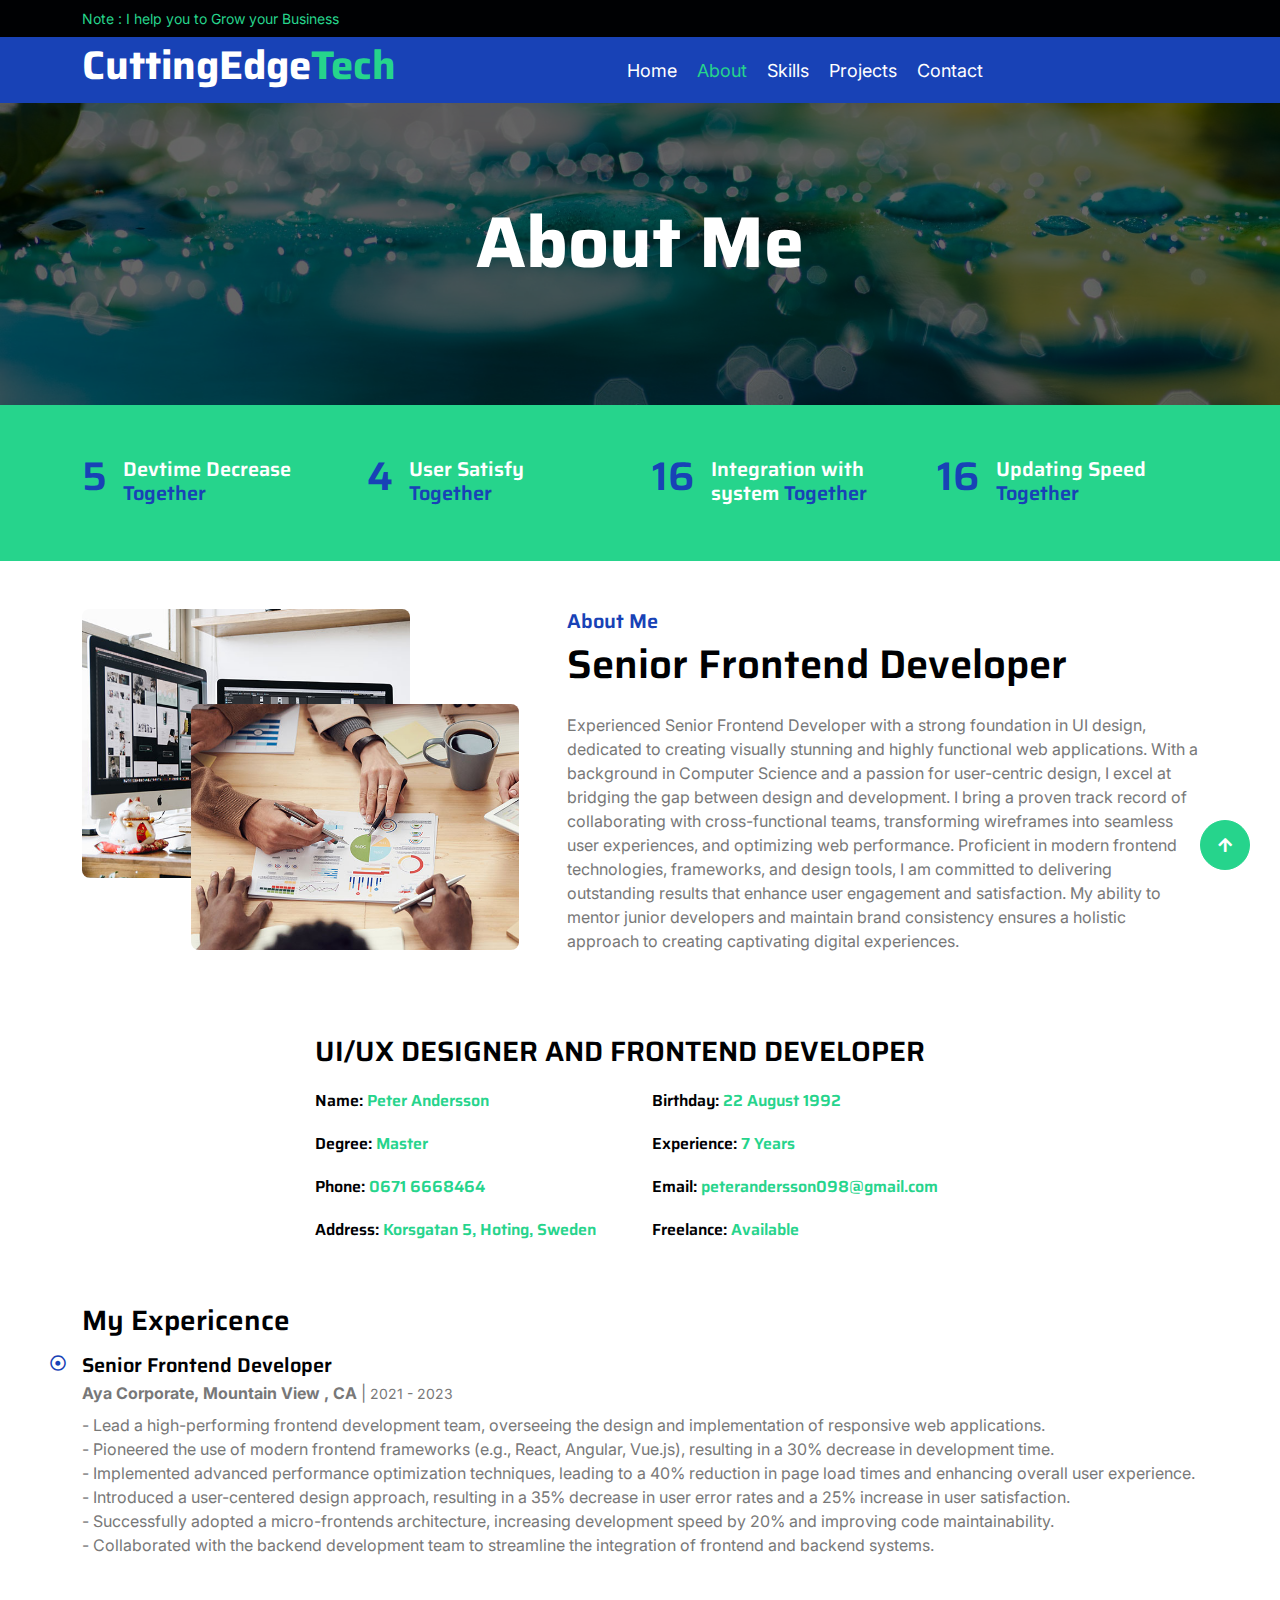
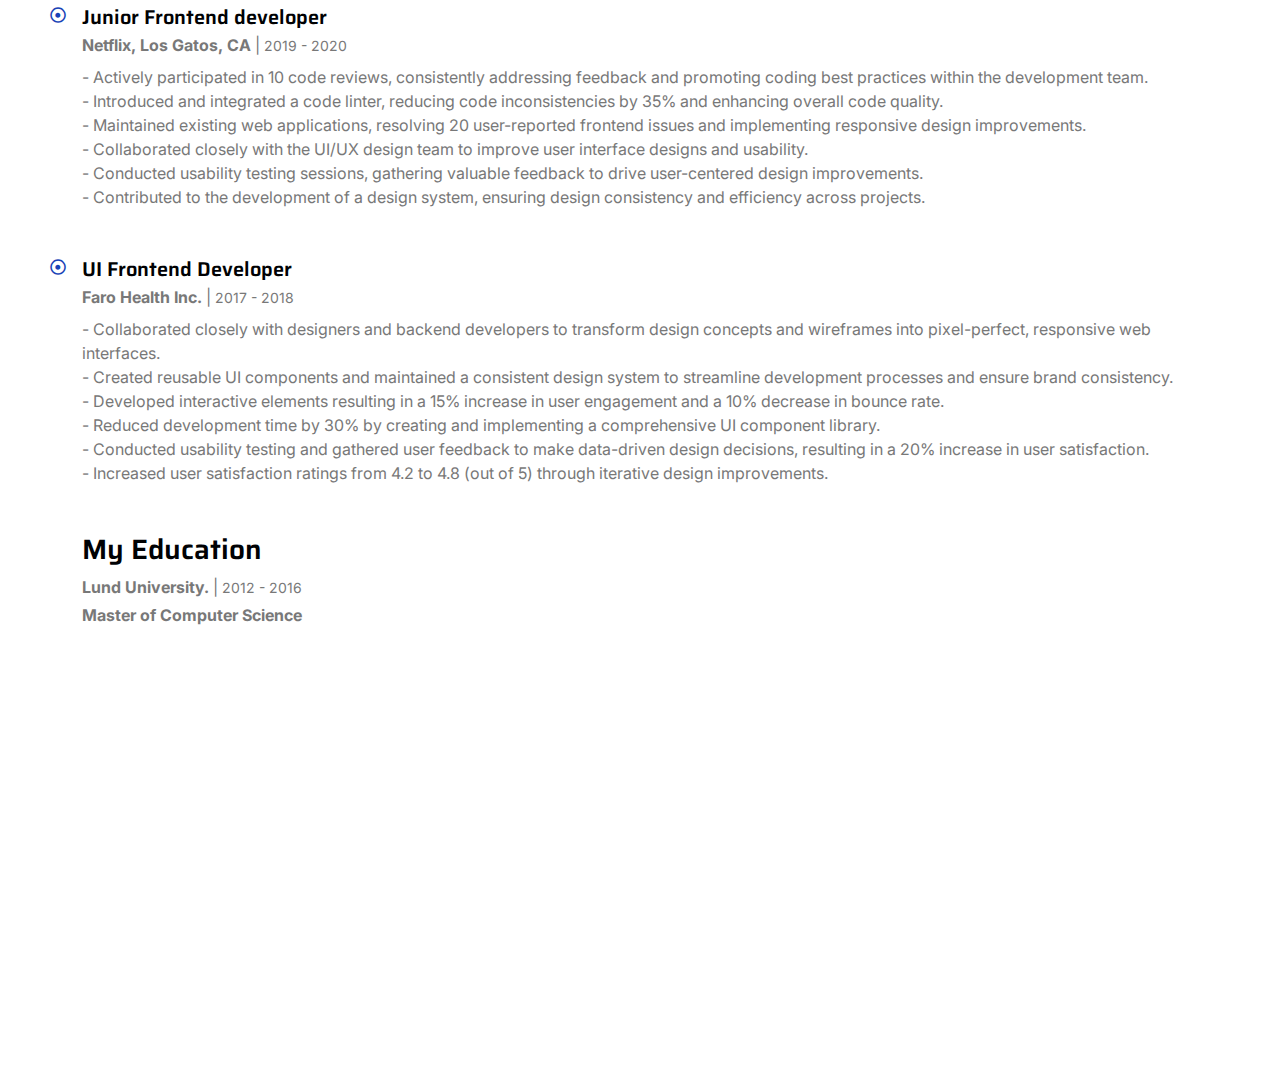
==== about.html @ ae0ea830 "initialize" ====
<!DOCTYPE html>
<html lang="en">

    <head>
        <meta charset="utf-8">
        <title>Peter Andersson</title>
        <meta content="width=device-width, initial-scale=1.0" name="viewport">
        <meta content="" name="keywords">
        <meta content="" name="description">

        <!-- Google Web Fonts -->
        <link rel="preconnect" href="https://fonts.googleapis.com">
        <link rel="preconnect" href="https://fonts.gstatic.com" crossorigin>
        <link href="https://fonts.googleapis.com/css2?family=Inter:wght@400;500;600&family=Saira:wght@500;600;700&display=swap" rel="stylesheet"> 

        <!-- Icon Font Stylesheet -->
        <link href="https://cdnjs.cloudflare.com/ajax/libs/font-awesome/5.10.0/css/all.min.css" rel="stylesheet">
        <link href="https://cdn.jsdelivr.net/npm/bootstrap-icons@1.4.1/font/bootstrap-icons.css" rel="stylesheet">

        <!-- Libraries Stylesheet -->
        <link href="lib/animate/animate.min.css" rel="stylesheet">
        <link href="lib/owlcarousel/assets/owl.carousel.min.css" rel="stylesheet">

        <!-- Customized Bootstrap Stylesheet -->
        <link href="css/bootstrap.min.css" rel="stylesheet">

        <!-- Template Stylesheet -->
        <link href="css/style.css" rel="stylesheet">
    </head>

    <body>
        <!-- Spinner Start -->
        <div id="spinner" class="show position-fixed translate-middle w-100 vh-100 top-50 start-50 d-flex align-items-center justify-content-center">
            <div class="spinner-grow text-primary" role="status"></div>
        </div>
        <!-- Spinner End -->

        <!-- Topbar Start -->
        <div class="container-fluid bg-dark py-2 d-none d-md-flex">
            <div class="container">
                <div class="d-flex justify-content-between topbar">
                    <!-- <div class="top-info">
                        <small class="me-3 text-white-50"><a href="#"><i class="fas fa-map-marker-alt me-2 text-secondary"></i></a>23 Ranking Street, New York</small>
                        <small class="me-3 text-white-50"><a href="#"><i class="fas fa-envelope me-2 text-secondary"></i></a>Email@Example.com</small>
                    </div> -->
                    <div id="note" class="text-secondary d-none d-xl-flex"><small>Note : I help you to Grow your Business</small></div>
                    <!-- s -->
                </div>
            </div>
        </div>
        <!-- Topbar End -->

        <!-- Navbar Start -->
        <div class="container-fluid bg-primary">
            <div class="container">
                <nav class="navbar navbar-dark navbar-expand-lg py-0">
                    <a href="index.html" class="navbar-brand">
                        <h1 class="text-white fw-bold d-block">CuttingEdge<span class="text-secondary">Tech</span> </h1>
                    </a>
                    <button type="button" class="navbar-toggler me-0" data-bs-toggle="collapse" data-bs-target="#navbarCollapse">
                        <span class="navbar-toggler-icon"></span>
                    </button>
                    <div class="collapse navbar-collapse bg-transparent" id="navbarCollapse">
                        <div class="navbar-nav ms-auto mx-xl-auto p-0">
                            <a href="index.html" class="nav-item nav-link">Home</a>
                            <a href="about.html" class="nav-item nav-link active">About</a>
                            <a href="service.html" class="nav-item nav-link">Skills</a>
                            <a href="project.html" class="nav-item nav-link">Projects</a>
                            <a href="contact.html" class="nav-item nav-link">Contact</a>
                            <!-- <div class="nav-item dropdown">
                                <a href="#" class="nav-link dropdown-toggle" data-bs-toggle="dropdown">Pages</a>
                                <div class="dropdown-menu rounded">
                                    <a href="blog.html" class="dropdown-item">Our Blog</a>
                                    <a href="team.html" class="dropdown-item">Our Team</a>
                                    <a href="testimonial.html" class="dropdown-item">Testimonial</a>
                                    <a href="404.html" class="dropdown-item">404 Page</a>
                                </div>
                            </div> -->
                            
                        </div>
                    </div>
                    <!-- <div class="d-none d-xl-flex flex-shirink-0">
                        <div id="phone-tada" class="d-flex align-items-center justify-content-center me-4">
                            <a href="" class="position-relative animated tada infinite">
                                <i class="fa fa-phone-alt text-white fa-2x"></i>
                                <div class="position-absolute" style="top: -7px; left: 20px;">
                                    <span><i class="fa fa-comment-dots text-secondary"></i></span>
                                </div>
                            </a>
                        </div>
                        <div class="d-flex flex-column pe-4 border-end">
                            <span class="text-white-50">Have any questions?</span>
                            <span class="text-secondary">Call: + 0123 456 7890</span>
                        </div>
                        <!-- <div class="d-flex align-items-center justify-content-center ms-4 ">
                            <a href="#"><i class="bi bi-search text-white fa-2x"></i> </a>
                        </div> -->
                    </div> 
                </nav>
            </div>
        </div>
        <!-- Navbar End -->

        
        <!-- Page Header Start -->
        <div class="container-fluid page-header py-5">
            <div class="container text-center py-5">
                <h1 class="display-2 text-white mb-4 animated slideInDown">About Me</h1>
                <nav aria-label="breadcrumb animated slideInDown">
                    <!-- <ol class="breadcrumb justify-content-center mb-0">
                        <li class="breadcrumb-item"><a href="#">Home</a></li>
                        <li class="breadcrumb-item"><a href="#">Pages</a></li>
                        <li class="breadcrumb-item" aria-current="page">About</li>
                    </ol> -->
                </nav>
            </div>
        </div>
        <!-- Page Header End -->


        <!-- Fact Start -->
        <div class="container-fluid bg-secondary py-5">
            <div class="container">
                <div class="row">
                    <div class="col-lg-3 wow fadeIn" data-wow-delay=".1s">
                        <div class="d-flex counter">
                            <h1 class="me-3 text-primary counter-value">30</h1>
                            <h5 class="text-white mt-1">Devtime Decrease <span class="text-primary">Together</span></h5>
                        </div>
                    </div>
                    <div class="col-lg-3 wow fadeIn" data-wow-delay=".3s">
                        <div class="d-flex counter">
                            <h1 class="me-3 text-primary counter-value">25</h1>
                            <h5 class="text-white mt-1">User Satisfy <br><span class="text-primary">Together</span></h5>
                        </div>
                    </div>
                    <div class="col-lg-3 wow fadeIn" data-wow-delay=".5s">
                        <div class="d-flex counter">
                            <h1 class="me-3 text-primary counter-value">100</h1>
                            <h5 class="text-white mt-1">Integration with system <span class="text-primary">Together</span></h5>
                        </div>
                    </div>
                    <div class="col-lg-3 wow fadeIn" data-wow-delay=".5s">
                        <div class="d-flex counter">
                            <h1 class="me-3 text-primary counter-value">100</h1>
                            <h5 class="text-white mt-1">Updating Speed <span class="text-primary">Together</span></h5>
                        </div>
                    </div>
                    
                </div>
            </div>
        </div>
        <!-- Fact End -->


        <!-- About Start -->
        <div class="container-fluid py-5">
            <div class="container">
                <div class="row g-5">
                    <div class="col-lg-5 col-md-6 col-sm-12 wow fadeIn" data-wow-delay=".3s">
                        <div class="h-100 position-relative">
                            <img src="img/about-1.jpg" class="img-fluid w-75 rounded" alt="" style="margin-bottom: 25%;">
                            <div class="position-absolute w-75" style="top: 25%; left: 25%;">
                                <img src="img/about-2.jpg" class="img-fluid w-100 rounded" alt="">
                            </div>
                        </div>
                    </div>
                    <div class="col-lg-7 col-md-6 col-sm-12 wow fadeIn" data-wow-delay=".5s">
                        <h5 class="text-primary">About Me</h5>
                        <h1 class="mb-4">Senior Frontend Developer</h1>
                        <p>Experienced Senior Frontend Developer with a strong foundation in UI design, dedicated to creating visually stunning and highly functional web applications. With a background in Computer Science and a passion for user-centric design, I excel at bridging the gap between design and development. I bring a proven track record of collaborating with cross-functional teams, transforming wireframes into seamless user experiences, and optimizing web performance. Proficient in modern frontend technologies, frameworks, and design tools, I am committed to delivering outstanding results that enhance user engagement and satisfaction. My ability to mentor junior developers and maintain brand consistency ensures a holistic approach to creating captivating digital experiences.</p>
                        <!-- <p class="mb-4">Pellentesque aliquam dolor eget urna ultricies tincidunt. Nam volutpat libero sit amet leo cursus, ac viverra eros tristique. Morbi quis quam mi. Cras vel gravida eros. Proin scelerisque quam nec elementum viverra. Suspendisse viverra hendrerit diam in tempus.</p> -->
                
                    </div>
                </div>
            </div>
        </div> 
        <div class="container-fluid" id="qualification">
            <div class="container">
                <div class="position-relative d-flex align-items-center justify-content-center">
                    <div class="col-lg-7">
                        <h3 class="mb-4 position-absolute text-uppercase">UI/UX Designer and Frontend Developer</h3>
                        <br>
                        <br>
                        <div class="row mb-5">
                            <div class="col-sm-6 py-2"><h6>Name: <span class="text-secondary">Peter Andersson</span></h6></div>
                            <div class="col-sm-6 py-2"><h6>Birthday: <span class="text-secondary">22 August 1992</span></h6></div>
                            <div class="col-sm-6 py-2"><h6>Degree: <span class="text-secondary">Master</span></h6></div>
                            <div class="col-sm-6 py-2"><h6>Experience: <span class="text-secondary">7 Years</span></h6></div>
                            <div class="col-sm-6 py-2"><h6>Phone: <span class="text-secondary">0671 6668464</span></h6></div>
                            <div class="col-sm-6 py-2"><h6>Email: <span class="text-secondary">peterandersson098@gmail.com</span></h6></div>
                            <div class="col-sm-6 py-2"><h6>Address: <span class="text-secondary">Korsgatan 5, Hoting, Sweden</span></h6></div>
                            <div class="col-sm-6 py-2"><h6>Freelance: <span class="text-secondary">Available</span></h6></div>
                        </div>
                        <!-- <a href="" class="btn btn-outline-primary mr-4">Hire Me</a>
                        <a href="" class="btn btn-outline-primary">Learn More</a> -->
                    </div>
                    <!-- <h1 class="display-1 text-uppercase text-white" style="-webkit-text-stroke: 1px #dee2e6;">Quality</h1>
                    <h1 class="position-absolute text-uppercase text-primary">Education & Expericence</h1> -->
                </div>
                <div class="row align-items-center">
                    
                    <div class="">
                        <h3 class="mb-2">My Expericence</h3>
                        <div class="border-left border-primary pt-2 pl-5 ml-2">
                            <div class="position-relative mb-5">
                                <i class="far fa-dot-circle text-primary position-absolute" style="top: 2px; left: -32px;"></i>
                                <h5 class="font-weight-bold mb-1">Senior Frontend Developer</h5>
                                <p class="mb-2"><strong>Aya Corporate, Mountain View , CA</strong> | <small>2021 - 2023</small></p>
                                <p>- Lead a high-performing frontend development team, overseeing the design and implementation of responsive web applications. <br>
                                    - Pioneered the use of modern frontend frameworks (e.g., React, Angular, Vue.js), resulting in a 30% decrease in development time. <br>
                                    - Implemented advanced performance optimization techniques, leading to a 40% reduction in page load times and enhancing overall user experience.<br>
                                    - Introduced a user-centered design approach, resulting in a 35% decrease in user error rates and a 25% increase in user satisfaction.<br>
                                    - Successfully adopted a micro-frontends architecture, increasing development speed by 20% and improving code maintainability.<br>
                                  - Collaborated with the backend development team to streamline the integration of frontend and backend systems.</p>
                            </div>
                            
                            <div class="position-relative mb-5">
                                <i class="far fa-dot-circle text-primary position-absolute" style="top: 2px; left: -32px;"></i>
                                <h5 class="font-weight-bold mb-1">Junior Frontend developer</h5>
                                <p class="mb-2"><strong>Netflix, Los Gatos, CA</strong> | <small>2019 - 2020</small></p>
                                <p>- Actively participated in 10 code reviews, consistently addressing feedback and promoting coding best practices within the development team. <br>
                                    - Introduced and integrated a code linter, reducing code inconsistencies by 35% and enhancing overall code quality. <br>
                                - Maintained existing web applications, resolving 20 user-reported frontend issues and implementing responsive design improvements. <br>
                                - Collaborated closely with the UI/UX design team to improve user interface designs and usability.<br>
                                  - Conducted usability testing sessions, gathering valuable feedback to drive user-centered design improvements.<br>
                                  - Contributed to the development of a design system, ensuring design consistency and efficiency across projects.
                                </p>
                            </div>
                            <div class="position-relative mb-5">
                                <i class="far fa-dot-circle text-primary position-absolute" style="top: 2px; left: -32px;"></i>
                                <h5 class="font-weight-bold mb-1">UI Frontend Developer</h5>
                                <p class="mb-2"><strong>Faro Health Inc.</strong> | <small>2017 - 2018</small></p>
                                <p> - Collaborated closely with designers and backend developers to transform design concepts and wireframes into pixel-perfect, responsive web interfaces.<br>
                                    - Created reusable UI components and maintained a consistent design system to streamline development processes and ensure brand consistency.<br>
                                    - Developed interactive elements resulting in a 15% increase in user engagement and a 10% decrease in bounce rate.<br>
                                    - Reduced development time by 30% by creating and implementing a comprehensive UI component library.<br>
                                    - Conducted usability testing and gathered user feedback to make data-driven design decisions, resulting in a 20% increase in user satisfaction.<br>
                                    - Increased user satisfaction ratings from 4.2 to 4.8 (out of 5) through iterative design improvements.</p>
                            </div>
                            <h3 class="mb-2">My Education</h3>
                            <p class="mb-1"><strong>Lund University.</strong> | <small>2012 - 2016</small></p>
                            <p class="mb-5" ><strong>Master of Computer Science</strong></p>
                            
                            
                        </div>
                    </div>
                </div>
            </div>
        </div>
        <!-- About End -->


        <!-- Team Start -->
        <!-- <div class="container-fluid pb-5 mb-5 team">
            <div class="container pb-5">
                <div class="text-center mx-auto pb-5 wow fadeIn" data-wow-delay=".3s" style="max-width: 600px;">
                    <h5 class="text-primary">Our Team</h5>
                    <h1>Meet our expert Team</h1>
                </div>
                <div class="owl-carousel team-carousel wow fadeIn" data-wow-delay=".5s">
                    <div class="rounded team-item">
                        <div class="team-content">
                            <div class="team-img-icon">
                                <div class="team-img rounded-circle">
                                    <img src="img/team-1.jpg" class="img-fluid w-100 rounded-circle" alt="">
                                </div>
                                <div class="team-name text-center py-3">
                                    <h4 class="">Full Name</h4>
                                    <p class="m-0">Designation</p>
                                </div>
                                <div class="team-icon d-flex justify-content-center pb-4">
                                    <a class="btn btn-square btn-secondary text-white rounded-circle m-1" href=""><i class="fab fa-facebook-f"></i></a>
                                    <a class="btn btn-square btn-secondary text-white rounded-circle m-1" href=""><i class="fab fa-twitter"></i></a>
                                    <a class="btn btn-square btn-secondary text-white rounded-circle m-1" href=""><i class="fab fa-instagram"></i></a>
                                    <a class="btn btn-square btn-secondary text-white rounded-circle m-1" href=""><i class="fab fa-linkedin-in"></i></a>
                                </div>
                            </div>
                        </div>
                    </div>
                    <div class="rounded team-item">
                        <div class="team-content">
                            <div class="team-img-icon">
                                <div class="team-img rounded-circle">
                                    <img src="img/team-2.jpg" class="img-fluid w-100 rounded-circle" alt="">
                                </div>
                                <div class="team-name text-center py-3">
                                    <h4 class="">Full Name</h4>
                                    <p class="m-0">Designation</p>
                                </div>
                                <div class="team-icon d-flex justify-content-center pb-4">
                                    <a class="btn btn-square btn-secondary text-white rounded-circle m-1" href=""><i class="fab fa-facebook-f"></i></a>
                                    <a class="btn btn-square btn-secondary text-white rounded-circle m-1" href=""><i class="fab fa-twitter"></i></a>
                                    <a class="btn btn-square btn-secondary text-white rounded-circle m-1" href=""><i class="fab fa-instagram"></i></a>
                                    <a class="btn btn-square btn-secondary text-white rounded-circle m-1" href=""><i class="fab fa-linkedin-in"></i></a>
                                </div>
                            </div>
                        </div>
                    </div>
                    <div class="rounded team-item">
                        <div class="team-content">
                            <div class="team-img-icon">
                                <div class="team-img rounded-circle">
                                    <img src="img/team-3.jpg" class="img-fluid w-100 rounded-circle" alt="">
                                </div>
                                <div class="team-name text-center py-3">
                                    <h4 class="">Full Name</h4>
                                    <p class="m-0">Designation</p>
                                </div>
                                <div class="team-icon d-flex justify-content-center pb-4">
                                    <a class="btn btn-square btn-secondary text-white rounded-circle m-1" href=""><i class="fab fa-facebook-f"></i></a>
                                    <a class="btn btn-square btn-secondary text-white rounded-circle m-1" href=""><i class="fab fa-twitter"></i></a>
                                    <a class="btn btn-square btn-secondary text-white rounded-circle m-1" href=""><i class="fab fa-instagram"></i></a>
                                    <a class="btn btn-square btn-secondary text-white rounded-circle m-1" href=""><i class="fab fa-linkedin-in"></i></a>
                                </div>
                            </div>
                        </div>
                    </div>
                    <div class="rounded team-item">
                        <div class="team-content">
                            <div class="team-img-icon">
                                <div class="team-img rounded-circle">
                                    <img src="img/team-4.jpg" class="img-fluid w-100 rounded-circle" alt="">
                                </div>
                                <div class="team-name text-center py-3">
                                    <h4 class="">Full Name</h4>
                                    <p class="m-0">Designation</p>
                                </div>
                                <div class="team-icon d-flex justify-content-center pb-4">
                                    <a class="btn btn-square btn-secondary text-white rounded-circle m-1" href=""><i class="fab fa-facebook-f"></i></a>
                                    <a class="btn btn-square btn-secondary text-white rounded-circle m-1" href=""><i class="fab fa-twitter"></i></a>
                                    <a class="btn btn-square btn-secondary text-white rounded-circle m-1" href=""><i class="fab fa-instagram"></i></a>
                                    <a class="btn btn-square btn-secondary text-white rounded-circle m-1" href=""><i class="fab fa-linkedin-in"></i></a>
                                </div>
                            </div>
                        </div>
                    </div>
                </div>
            </div>
        </div> -->
        <!-- Team End -->


        <!-- Footer Start -->
         <div class="container-fluid footer bg-dark wow fadeIn" data-wow-delay=".3s">
            <div class="container pt-5 pb-4">
                <div class="row g-5">
                    <div class="col-lg-3 col-md-6">
                        <a href="index.html">
                            <h1 class="text-white fw-bold d-block">CE<span class="text-secondary">Tech</span> </h1>
                        </a>
                        <p class="mt-4 text-light">Here you can get Exciting, Sophisticated website as well as Beautiful and Cool WITH ME!</p>
                        <!-- <div class="d-flex hightech-link">
                            <a href="" class="btn-light nav-fill btn btn-square rounded-circle me-2"><i class="fab fa-facebook-f text-primary"></i></a>
                            <a href="" class="btn-light nav-fill btn btn-square rounded-circle me-2"><i class="fab fa-twitter text-primary"></i></a>
                            <a href="" class="btn-light nav-fill btn btn-square rounded-circle me-2"><i class="fab fa-instagram text-primary"></i></a>
                            <a href="" class="btn-light nav-fill btn btn-square rounded-circle me-0"><i class="fab fa-linkedin-in text-primary"></i></a>
                        </div> -->
                    </div>
                    <!-- <div class="col-lg-3 col-md-6">
                        <a href="#" class="h3 text-secondary">Short Link</a>
                        <div class="mt-4 d-flex flex-column short-link">
                            <a href="" class="mb-2 text-white"><i class="fas fa-angle-right text-secondary me-2"></i>About us</a>
                            <a href="" class="mb-2 text-white"><i class="fas fa-angle-right text-secondary me-2"></i>Contact us</a>
                            <a href="" class="mb-2 text-white"><i class="fas fa-angle-right text-secondary me-2"></i>Our Services</a>
                            <a href="" class="mb-2 text-white"><i class="fas fa-angle-right text-secondary me-2"></i>Our Projects</a>
                            <a href="" class="mb-2 text-white"><i class="fas fa-angle-right text-secondary me-2"></i>Latest Blog</a>
                        </div>
                    </div>
                    <div class="col-lg-3 col-md-6">
                        <a href="#" class="h3 text-secondary">Help Link</a>
                        <div class="mt-4 d-flex flex-column help-link">
                            <a href="" class="mb-2 text-white"><i class="fas fa-angle-right text-secondary me-2"></i>Terms Of use</a>
                            <a href="" class="mb-2 text-white"><i class="fas fa-angle-right text-secondary me-2"></i>Privacy Policy</a>
                            <a href="" class="mb-2 text-white"><i class="fas fa-angle-right text-secondary me-2"></i>Helps</a>
                            <a href="" class="mb-2 text-white"><i class="fas fa-angle-right text-secondary me-2"></i>FQAs</a>
                            <a href="" class="mb-2 text-white"><i class="fas fa-angle-right text-secondary me-2"></i>Contact</a>
                        </div>
                    </div> -->
                    <div class="col-lg-3 col-md-6 ml-8">
                        <a href="#" class="h3 text-secondary">Contact Me</a>
                        <div class="text-white mt-4 d-flex flex-column contact-link">
                            <a href="#" class="pb-3 text-light border-bottom border-primary"><i class="fas fa-map-marker-alt text-secondary me-2"></i>Korsgatan 5, Hoting, Sweden</a>
                            <a href="#" class="py-3 text-light border-bottom border-primary"><i class="fas fa-phone-alt text-secondary me-2"></i> 0671-6668464</a>
                            <a href="#" class="py-3 text-light border-bottom border-primary"><i class="fas fa-envelope text-secondary me-2"></i>peterandersson098@gmail.com</a>
                        </div>
                    </div>
                </div>
                <hr class="text-light mt-5 mb-4">
                <div class="row">
                    <div class="col-md-6 text-center text-md-start">
                        <span class="text-light"><a href="#" class="text-secondary"><i class="fas fa-copyright text-secondary me-2"></i>Peter Andersson</a>, All right reserved.</span>
                    </div>
                    <div class="col-md-6 text-center text-md-end">
                        <!--/*** This template is free as long as you keep the footer author’s credit link/attribution link/backlink. If you'd like to use the template without the footer author’s credit link/attribution link/backlink, you can purchase the Credit Removal License from "https://htmlcodex.com/credit-removal". Thank you for your support. ***/-->
                        <span class="text-light">Designed By<a href="https://htmlcodex.com" class="text-secondary">Peter Andersson</a></span>
                    </div>
                </div>
            </div>
        </div>
        <!-- Footer End -->


        <!-- Back to Top -->
        <a href="#" class="btn btn-secondary btn-square rounded-circle back-to-top"><i class="fa fa-arrow-up text-white"></i></a>

        
        <!-- JavaScript Libraries -->
        <script src="https://ajax.googleapis.com/ajax/libs/jquery/3.6.4/jquery.min.js"></script>
        <script src="https://cdn.jsdelivr.net/npm/bootstrap@5.0.0/dist/js/bootstrap.bundle.min.js"></script>
        <script src="lib/wow/wow.min.js"></script>
        <script src="lib/easing/easing.min.js"></script>
        <script src="lib/waypoints/waypoints.min.js"></script>
        <script src="lib/owlcarousel/owl.carousel.min.js"></script>

        <!-- Template Javascript -->
        <script src="js/main.js"></script>
    </body>

</html>
---- css/style.css ----
/*** Spinner Start ***/

#spinner {
    opacity: 0;
    visibility: hidden;
    transition: opacity .8s ease-out, visibility 0s linear .5s;
    z-index: 99999;
 }

 #spinner.show {
     transition: opacity .8s ease-out, visibility 0s linear .0s;
     visibility: visible;
     opacity: 1;
 }

/*** Spinner End ***/


/*** Button Start ***/
.btn {
    font-weight: 600;
    transition: .5s;
}

.btn-square {
    width: 38px;
    height: 38px;
}

.btn-sm-square {
    width: 32px;
    height: 32px;
}

.btn-md-square {
    width: 46px;
    height: 46px;
}

.btn-lg-square {
    width: 58px;
    height: 58px;
}

.btn-square,
.btn-sm-square,
.btn-md-square,
.btn-lg-square {
    padding: 0;
    display: flex;
    align-items: center;
    justify-content: center;
    font-weight: normal;
}

.back-to-top {
    position: fixed;
    width: 50px;
    height: 50px;
    right: 30px;
    bottom: 30px;
    z-index: 99;
}

/*** Button End ***/


/*** Topbar Start ***/

.topbar .top-info {
    letter-spacing: 1px;
}

.topbar .top-link {
    display: flex;
    align-items: center;
    justify-content: center;
}

.topbar .top-link a {
    margin-right: 10px;
}

#note {
    width: 1000px;
    overflow: hidden;
}

#note small {
    position: relative;
    display: inline-block;
    animation: mymove 20s infinite;
    animation-timing-function: all;
}

@keyframes mymove {
    from {left: -100%;}
    to {left: 100%;}
}

/*** Topbar End ***/


/*** Navbar Start ***/
.navbar .navbar-nav {
    padding: 15px 0;
}

.navbar .navbar-nav .nav-link {
    padding: 10px;
    color: var(--bs-white);
    font-size: 18px;
    outline: none;
    
}

.navbar .navbar-nav .nav-link:hover,
.navbar .navbar-nav .nav-link.active {
    color: var(--bs-secondary) !important;
}

.navbar .dropdown-toggle::after {
    border: none;
    content: "\f107";
    font-family: "font awesome 5 free";
    font-weight: 900;
    vertical-align: middle;
    margin-left: 8px;
}

@media (min-width: 992px) {
    .navbar .nav-item .dropdown-menu {
        display: block;
        visibility: hidden;
        top: 100%;
        transform: rotateX(-75deg);
        transform-origin: 0% 0%;
        transition: .5s;
        opacity: 0;
    }
}

.navbar .nav-item:hover .dropdown-menu {
    transform: rotateX(0deg);
    visibility: visible;
    transition: .5s;
    opacity: 1;
}

/*** Navbar End ***/


/*** Carousel Start ***/

.carousel-item {
    position: relative;
}

.carousel-item::after {
    content: "";
    width: 100%;
    height: 100%;
    position: absolute;
    top: 0;
    left: 0;
    background: rgba(0, 0, 0, .6);
}

.carousel-caption {
    height: 100%;
    display: flex;
    align-items: center;
    justify-content: center;
    z-index: 1;
}

.carousel-item p {
    max-width: 700px;
    margin: 0 auto 35px auto;
}

.carousel-control-prev {
    width: 90px;
    height: 60px;
    position: absolute;
    top: 50%;
    left: 0;
    background: var(--bs-primary);
    border-radius: 0 50px 50px 0;
    opacity: 1;
}

.carousel-control-prev:hover {
    background: var(--bs-secondary);
    transition: .8s;
}

.carousel-control-next {
    width: 90px;
    height: 60px;
    position: absolute;
    top: 50%;
    right: 0;
    background: var(--bs-primary);
    border-radius: 50px 0 0 50px;
    opacity: 1;
}

.carousel-control-next:hover {
    background: var(--bs-secondary);
    transition: .8s;
}

.carousel-caption .carousel-content a button.carousel-content-btn1 {
    background: var(--bs-secondary);
    color: var(--bs-dark);
    opacity: 1;
    border: 0;
    border-radius: 20px;
}

.carousel-caption .carousel-content a button.carousel-content-btn1:hover {
    background: var(--bs-primary);
    color: #ffffff;
    border: 0;
    opacity: 1;
    transition: 1s;
    border-radius: 20px;
}

.carousel-caption .carousel-content a button.carousel-content-btn2 {
    background: var(--bs-primary);
    color: var(--bs-white);
    opacity: 1;
    border: 0;
    border-radius: 20px;
}

.carousel-caption .carousel-content a button.carousel-content-btn2:hover {
    background: var(--bs-secondary);
    color: var(--bs-dark);
    border: 0;
    opacity: 1;
    transition: 1s;
    border-radius: 20px;
}

#carouselId .carousel-indicators li {
    width: 30px;
    height: 10px;
    background: var(--bs-primary);
    margin: 10px;
    border-radius: 30px;
    opacity: 1;
}

#carouselId .carousel-indicators li:hover {
    background: var(--bs-secondary);
    opacity: 1;
}

@media (max-width: 992px) {
    .carousel-item {
        min-height: 500px;
    }
    
    .carousel-item img {
        min-height: 500px;
        object-fit: cover;
    }

    .carousel-item h1 {
        font-size: 40px !important;
    }

    .carousel-item p {
        font-size: 16px !important;
    }
}

@media (max-width: 768px) {
    .carousel-item {
        min-height: 400px;
    }
    
    .carousel-item img {
        min-height: 400px;
        object-fit: cover;
    }

    .carousel-item h1 {
        font-size: 28px !important;
    }

    .carousel-item p {
        font-size: 14px !important;
    }
}

.page-header {
    background: linear-gradient(rgba(0, 0, 0, .6), rgba(0, 0, 0, .6)), url(../img/carousel-1.jpg) center center no-repeat;
    background-size: cover;
}

.page-header .breadcrumb-item+.breadcrumb-item::before {
    color: var(--bs-white);
}

.page-header .breadcrumb-item,
.page-header .breadcrumb-item a {
    font-size: 18px;
    color: var(--bs-white);
}

/*** Carousel End ***/


/*** Services Start ***/

.services .services-item {
    box-shadow: 0 0 60px rgba(0, 0, 0, .2);
    width: 100%;
    height: 100%;
    border-radius: 10px;
    padding: 10px 0;
    position: relative;
}


.services-content::after {
    position: absolute;
    content: "";
    width: 100%;
    height: 0;
    top: 0;
    left: 0;
    border-radius: 10px 10px 0 0;
    background: rgba(3, 43, 243, 0.8);
    transition: .5s;
}

.services-content::after {
    top: 0;
    bottom: auto;
    border-radius: 10px 10px 10px 10px;
}

.services-item:hover .services-content::after {
    height: 100%;
    opacity: 1;
    transition: .5s;
}

.services-item:hover .services-content-icon {
    position: relative;
    z-index: 2;
}

.services-item .services-content-icon i,
.services-item .services-content-icon p {
    transition: .5s;
}

.services-item:hover .services-content-icon i {
    color: var(--bs-secondary) !important;
}

.services-item:hover .services-content-icon p {
    color: var(--bs-white);
}

/*** Services End ***/


/*** Project Start ***/

.project-img {
    position: relative;
    padding: 15px;
}

.project-img::before {
    content: "";
    position: absolute;
    width: 150px;
    height: 150px;
    top: 0;
    left: 0;
    background: var(--bs-secondary);
    border-radius: 10px;
    opacity: 1;
    z-index: -1;
    transition: .5s;
}

.project-img::after {
    content: "";
    width: 150px;
    height: 150px;
    position: absolute;
    right: 0;
    bottom: 0;
    background: var(--bs-primary);
    border-radius: 10px;
    opacity: 1;
    z-index: -1;
    transition: .5s;
}

.project-content {
    position: absolute;
    width: 100%;
    height: 100%;
    top: 0;
    left: 0;
    display: flex;
    align-items: center;
    justify-content: center;
    opacity: 0;
}

.project-content a {
    display: inline-block;
    padding: 20px 25px;
    background: var(--bs-primary);
    border-radius: 10px;
}

.project-item:hover .project-content {
    opacity: 1;
    transition: .5s;
}

.project-item:hover .project-img::before,
.project-item:hover .project-img::after {
    opacity: 0;
}

/*** Project End ***/


/*** Blog Start ***/
.blog-item .blog-btn {
    z-index: 2;
}

.blog-btn .blog-btn-icon {
    height: 50px;
    position: relative;
    overflow: hidden;
}

.blog-btn-icon .blog-icon-2 {
    display: flex;
    position: absolute;
    top: 6px;
    left: -140px;
    
}

.blog-btn-icon:hover .blog-icon-2 {
    transition: 1s;
    left: 5px;
    top: 6px;
    padding-bottom: 5px;
}
.blog-icon-1 {
    position: relative;
    top: -4px;
}
.blog-btn-icon:hover .blog-icon-1 {
    top: 0;
    right: -140px;
    transition: 1s;
}

/*** Blog End ***/


/*** Team Start ***/

.team-item {
    border-top: 30px solid var(--bs-secondary) !important;
    background: rgba(239, 239, 241, 0.8);
}

.team-content::before {
    height: 200px;
    display: block;
    content: "";
    position: relative;
    top: -101px;
    background: var(--bs-secondary);
    clip-path: polygon(50% 50%, 100% 50%, 50% 100%, 0% 50%);
    padding: 60px;
    opacity: 1;
}

.team-img-icon {
    position: relative;
    margin-top: -200px;
    padding: 30px;
    padding-bottom: 0;
}

.team-img {
    border: 15px solid var(--bs-white);
}

.team-img img {
    border: 10px solid var(--bs-secondary);
    transition: .5s;
}

.team-item:hover h4 {
    color: var(--bs-primary);
    transition: .5s;
}

.team-item:hover .team-img img {
    transform: scale(1.05);
    border: 10px solid var(--bs-secondary);
}

.team-carousel .owl-stage {
    position: relative;
    width: 100%;
    height: 100%;
}

.team-carousel .owl-nav {
    position: absolute;
    top: -100px;
    right: 50px;
    display: flex;
}

.team-carousel .owl-nav .owl-prev,
.team-carousel .owl-nav .owl-next {
    width: 56px;
    height: 56px;
    border-radius: 56px;
    margin-left: 15px;
    background: var(--bs-secondary);
    color: var(--bs-white);
    display: flex;
    align-items: center;
    justify-content: center;
    transition: .5s;
}

.team-carousel .owl-nav .owl-prev:hover,
.team-carousel .owl-nav .owl-next:hover {
    background: var(--bs-primary);
    color: var(--bs-white);
}

@media (max-width: 992px) {
    .team-carousel {
        margin-top: 3rem;
    }

    .team-carousel .owl-nav {
        top: -85px;
        left: 50%;
        right: auto;
        transform: translateX(-50%);
        margin-left: -15px;
    }
}

/*** Team End ***/


/*** Testimonial Start ***/

.testimonial-item {
    background: #e3f0eb;

}

.testimonial-carousel .owl-dots {
    margin-top: 15px;
    display: flex;
    align-items: flex-end;
    justify-content: center;
}

.testimonial-carousel .owl-dot {
    position: relative;
    display: inline-block;
    margin: 0 5px;
    width: 15px;
    height: 15px;
    background: #c1dad0;
    border-radius: 15px;
    transition: .5s;
}

.testimonial-carousel .owl-dot.active {
    width: 30px;
    background: var(--bs-primary);
}

.testimonial-carousel .owl-item.center {
    position: relative;
    z-index: 1;
}

.testimonial-carousel .owl-item .testimonial-item {
    transition: .5s;
}

.testimonial-carousel .owl-item.center .testimonial-item {
    background: #FFFFFF !important;
    box-shadow: 0 0 30px #DDDDDD;
}

/*** Testimonial End ***/


/*** Contact Start ***/
.contact-detail::before {
    position: absolute;
    content: "";
    height: 50%;
    width: 100%;
    top: 0;
    left: 0;
    background: linear-gradient(rgb(210, 243, 235, 1), rgba(230, 250, 245, .3)), url(../img/background.jpg) center center no-repeat;
    background-size: cover;
    border-radius: 10px;
    z-index: -1;
}

.contact-map {
    background: #26d48c;
}

.contact-form {
    background: #26d48c;
}

/*** Contact End ***/


/*** Footer Start ***/

.footer .short-link a,
.footer .help-link a,
.footer .contact-link a {
    transition: .5s;
}

.footer .short-link a:hover,
.footer .help-link a:hover,
.footer .contact-link a:hover {
    letter-spacing: 1px;
}

.footer .hightech-link a:hover {
    background: var(--bs-secondary);
    border: 0;
}

/*** Footer End ***/
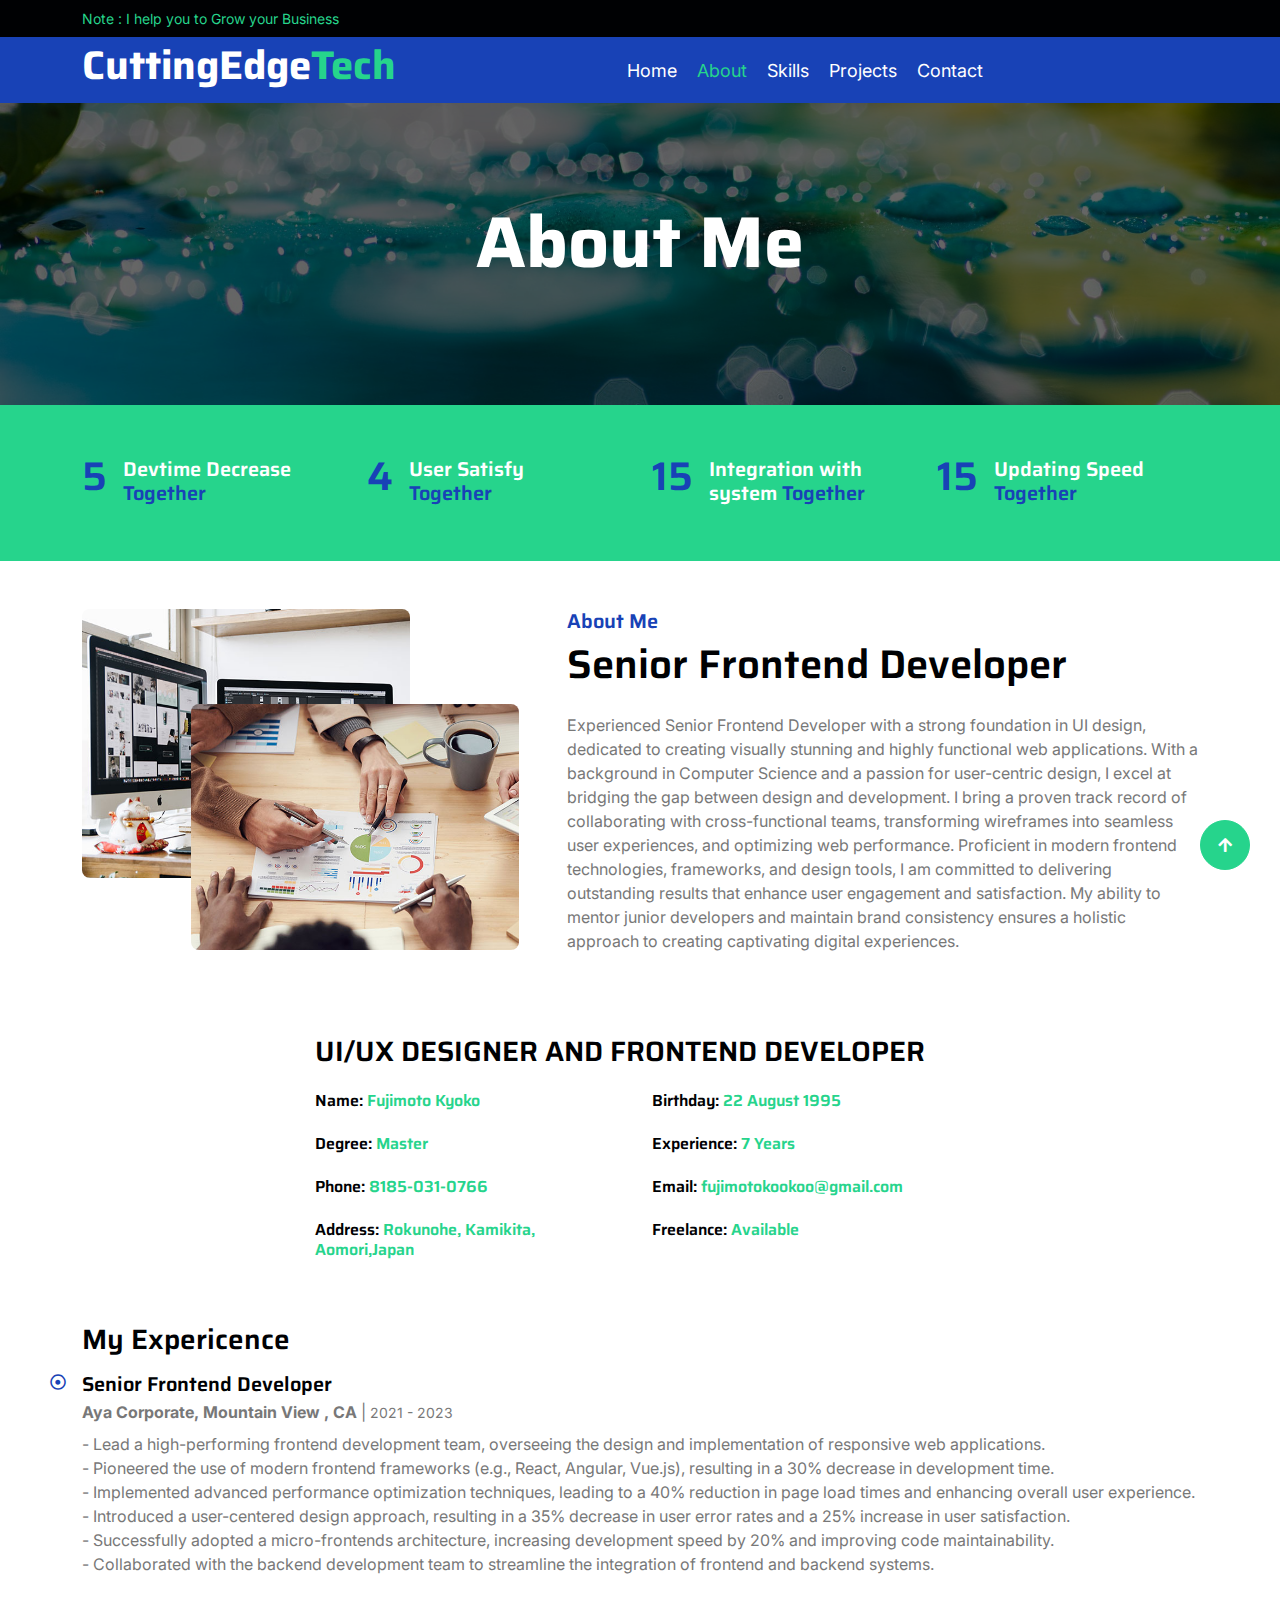
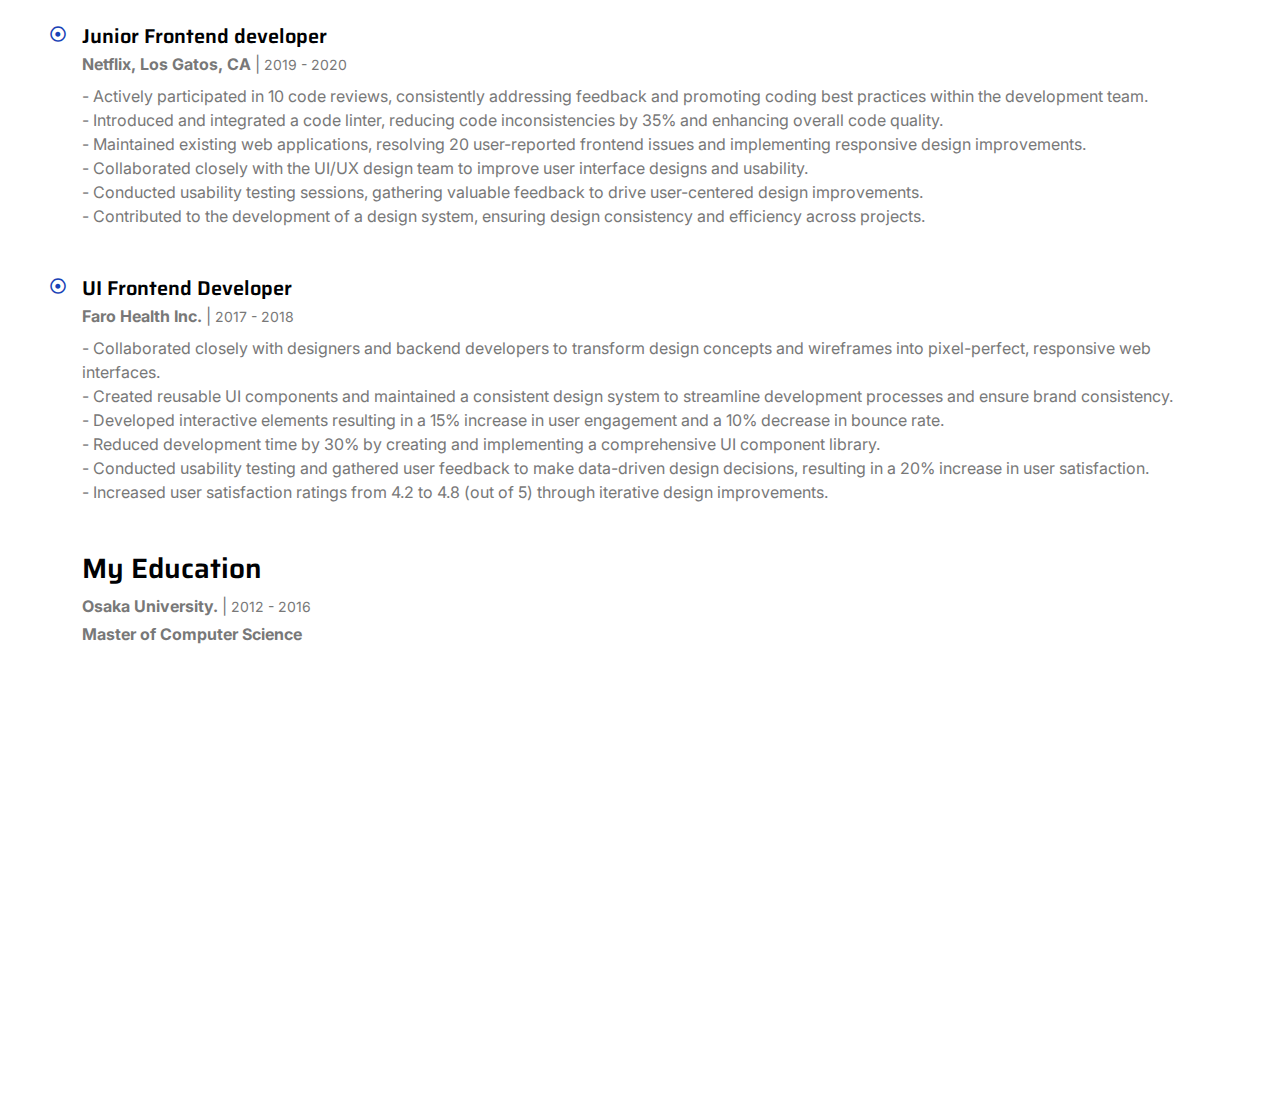
==== commit 941d21f0: "Fujimoto" ====
--- a/about.html
+++ b/about.html
@@ -3,7 +3,7 @@
 
     <head>
         <meta charset="utf-8">
-        <title>Peter Andersson</title>
+        <title>Fujimoto Kyoko</title>
         <meta content="width=device-width, initial-scale=1.0" name="viewport">
         <meta content="" name="keywords">
         <meta content="" name="description">
@@ -183,13 +183,13 @@
                         <br>
                         <br>
                         <div class="row mb-5">
-                            <div class="col-sm-6 py-2"><h6>Name: <span class="text-secondary">Peter Andersson</span></h6></div>
-                            <div class="col-sm-6 py-2"><h6>Birthday: <span class="text-secondary">22 August 1992</span></h6></div>
+                            <div class="col-sm-6 py-2"><h6>Name: <span class="text-secondary">Fujimoto Kyoko</span></h6></div>
+                            <div class="col-sm-6 py-2"><h6>Birthday: <span class="text-secondary">22 August 1995</span></h6></div>
                             <div class="col-sm-6 py-2"><h6>Degree: <span class="text-secondary">Master</span></h6></div>
                             <div class="col-sm-6 py-2"><h6>Experience: <span class="text-secondary">7 Years</span></h6></div>
-                            <div class="col-sm-6 py-2"><h6>Phone: <span class="text-secondary">0671 6668464</span></h6></div>
-                            <div class="col-sm-6 py-2"><h6>Email: <span class="text-secondary">peterandersson098@gmail.com</span></h6></div>
-                            <div class="col-sm-6 py-2"><h6>Address: <span class="text-secondary">Korsgatan 5, Hoting, Sweden</span></h6></div>
+                            <div class="col-sm-6 py-2"><h6>Phone: <span class="text-secondary">8185-031-0766</span></h6></div>
+                            <div class="col-sm-6 py-2"><h6>Email: <span class="text-secondary">fujimotokookoo@gmail.com</span></h6></div>
+                            <div class="col-sm-6 py-2"><h6>Address: <span class="text-secondary">Rokunohe, Kamikita, Aomori,Japan</span></h6></div>
                             <div class="col-sm-6 py-2"><h6>Freelance: <span class="text-secondary">Available</span></h6></div>
                         </div>
                         <!-- <a href="" class="btn btn-outline-primary mr-4">Hire Me</a>
@@ -239,7 +239,7 @@
                                     - Increased user satisfaction ratings from 4.2 to 4.8 (out of 5) through iterative design improvements.</p>
                             </div>
                             <h3 class="mb-2">My Education</h3>
-                            <p class="mb-1"><strong>Lund University.</strong> | <small>2012 - 2016</small></p>
+                            <p class="mb-1"><strong>Osaka University.</strong> | <small>2012 - 2016</small></p>
                             <p class="mb-5" ><strong>Master of Computer Science</strong></p>
                             
                             
@@ -380,20 +380,20 @@
                     <div class="col-lg-3 col-md-6 ml-8">
                         <a href="#" class="h3 text-secondary">Contact Me</a>
                         <div class="text-white mt-4 d-flex flex-column contact-link">
-                            <a href="#" class="pb-3 text-light border-bottom border-primary"><i class="fas fa-map-marker-alt text-secondary me-2"></i>Korsgatan 5, Hoting, Sweden</a>
-                            <a href="#" class="py-3 text-light border-bottom border-primary"><i class="fas fa-phone-alt text-secondary me-2"></i> 0671-6668464</a>
-                            <a href="#" class="py-3 text-light border-bottom border-primary"><i class="fas fa-envelope text-secondary me-2"></i>peterandersson098@gmail.com</a>
+                            <a href="#" class="pb-3 text-light border-bottom border-primary"><i class="fas fa-map-marker-alt text-secondary me-2"></i>Rokunohe, Kamikita, Aomori,Japan</a>
+                            <a href="#" class="py-3 text-light border-bottom border-primary"><i class="fas fa-phone-alt text-secondary me-2"></i> 8185-031-0766</a>
+                            <a href="#" class="py-3 text-light border-bottom border-primary"><i class="fas fa-envelope text-secondary me-2"></i>fujimotokookoo@gmail.com</a>
                         </div>
                     </div>
                 </div>
                 <hr class="text-light mt-5 mb-4">
                 <div class="row">
                     <div class="col-md-6 text-center text-md-start">
-                        <span class="text-light"><a href="#" class="text-secondary"><i class="fas fa-copyright text-secondary me-2"></i>Peter Andersson</a>, All right reserved.</span>
+                        <span class="text-light"><a href="#" class="text-secondary"><i class="fas fa-copyright text-secondary me-2"></i>Fujimoto Kyoko</a>, All right reserved.</span>
                     </div>
                     <div class="col-md-6 text-center text-md-end">
                         <!--/*** This template is free as long as you keep the footer author’s credit link/attribution link/backlink. If you'd like to use the template without the footer author’s credit link/attribution link/backlink, you can purchase the Credit Removal License from "https://htmlcodex.com/credit-removal". Thank you for your support. ***/-->
-                        <span class="text-light">Designed By<a href="https://htmlcodex.com" class="text-secondary">Peter Andersson</a></span>
+                        <span class="text-light">Designed By <a href="https://htmlcodex.com" class="text-secondary"> Fujimoto Kyoko</a></span>
                     </div>
                 </div>
             </div>
